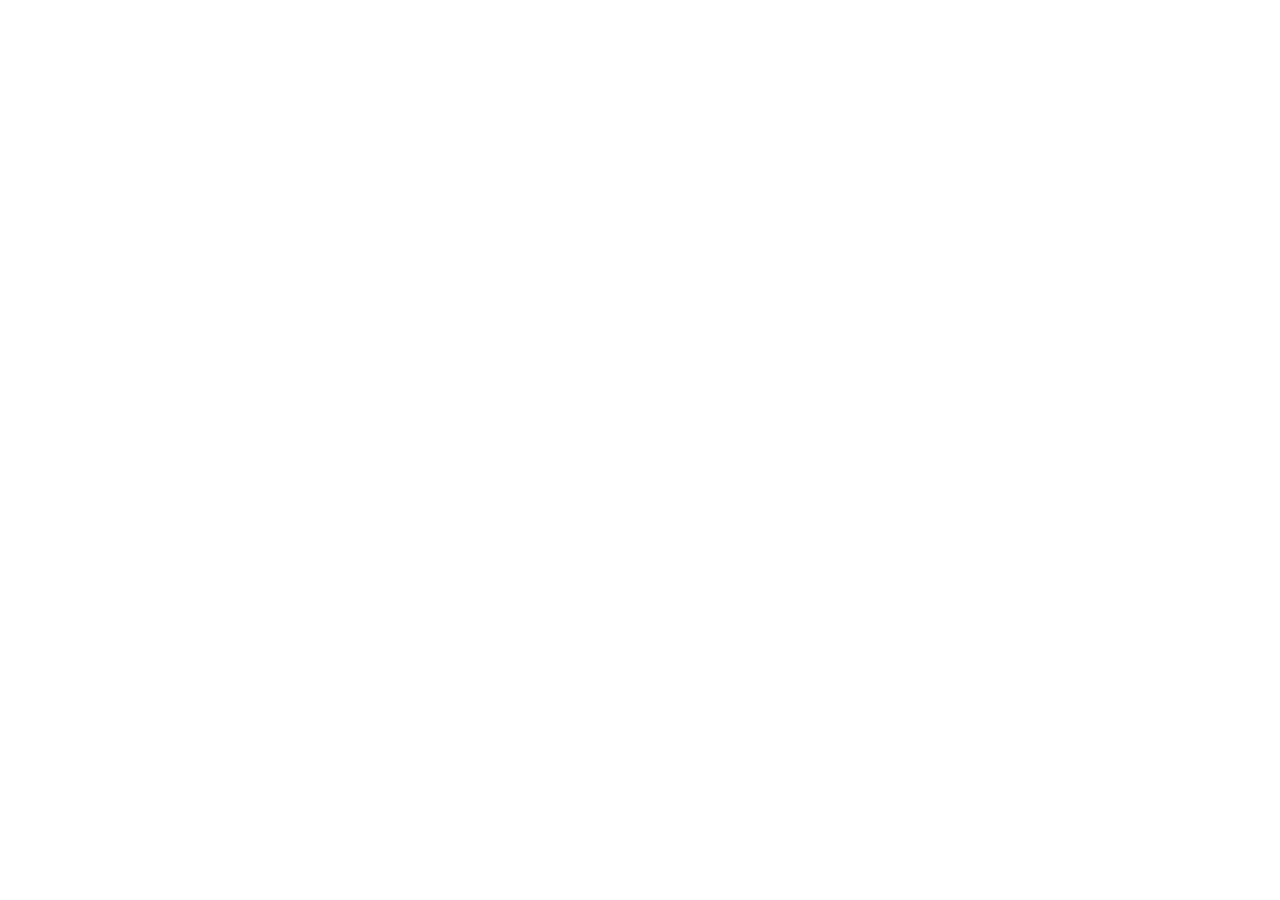
==== index.html @ 345fb294 "Atualizado" ====
<!DOCTYPE html>
<html lang="pt-br">
<head>
    <meta charset="UTF-8">
    <meta name="viewport" content="width=device-width, initial-scale=1.0">
    <title>Document</title>
    <link rel="stylesheet" href="css/style.css">
</head>
<body>
    
</body>
</html>
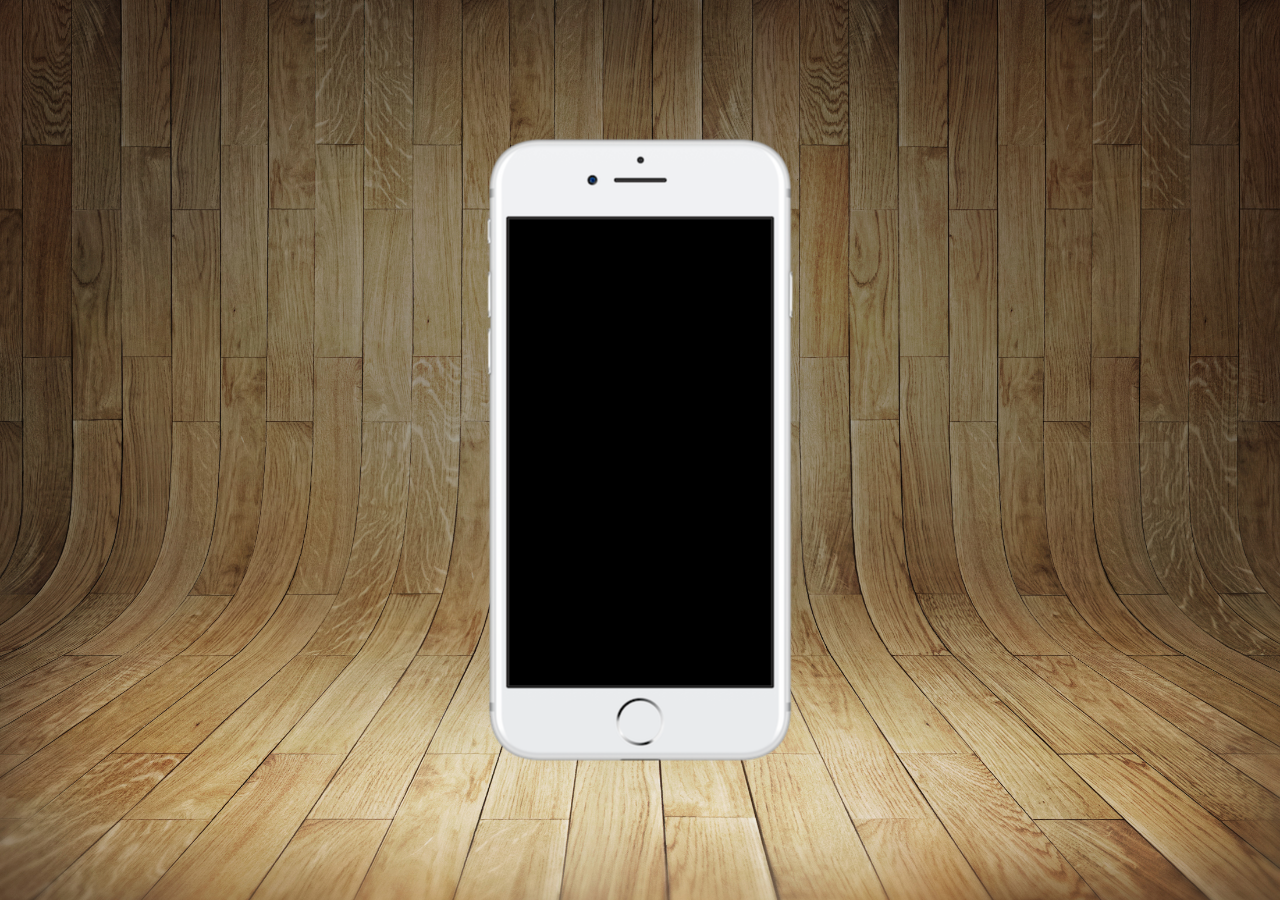
==== commit 5ce9094b: "Atualizado" ====
--- a/index.html
+++ b/index.html
@@ -3,10 +3,18 @@
 <head>
     <meta charset="UTF-8">
     <meta name="viewport" content="width=device-width, initial-scale=1.0">
-    <title>Document</title>
+    <title>Projeto Redes Sociais</title>
+    <link rel="shortcut icon" href="favicon.ico" type="image/x-icon">
     <link rel="stylesheet" href="css/style.css">
 </head>
 <body>
-    
+    <main>
+        <section id="telefone">
+            
+        </section>
+        <section id="redes-sociais">
+
+        </section>
+    </main>
 </body>
 </html>
--- a/css/style.css
+++ b/css/style.css
@@ -0,0 +1,34 @@
+@charset "UTF-8";
+
+* {
+    margin: 0;
+    padding: 0;
+    font-family: Arial, Helvetica, sans-serif;
+}
+
+html, body {
+    height: 100vh;
+    width: 100vw;
+    background-color: black;
+}
+
+body {
+    background: url(/img/fundo-madeira.jpg) no-repeat top center;
+    background-size: cover;
+    background-attachment: fixed;
+}
+
+main {
+    position: relative;
+    height: 100vh;
+}
+
+section#telefone {
+    position: absolute;
+    top: 50%;
+    left: 50%;
+    transform: translate(-50%, -50%);
+    height: 627px;
+    width: 311px;
+    background: url(/img/frame-iphone.png) no-repeat;
+}
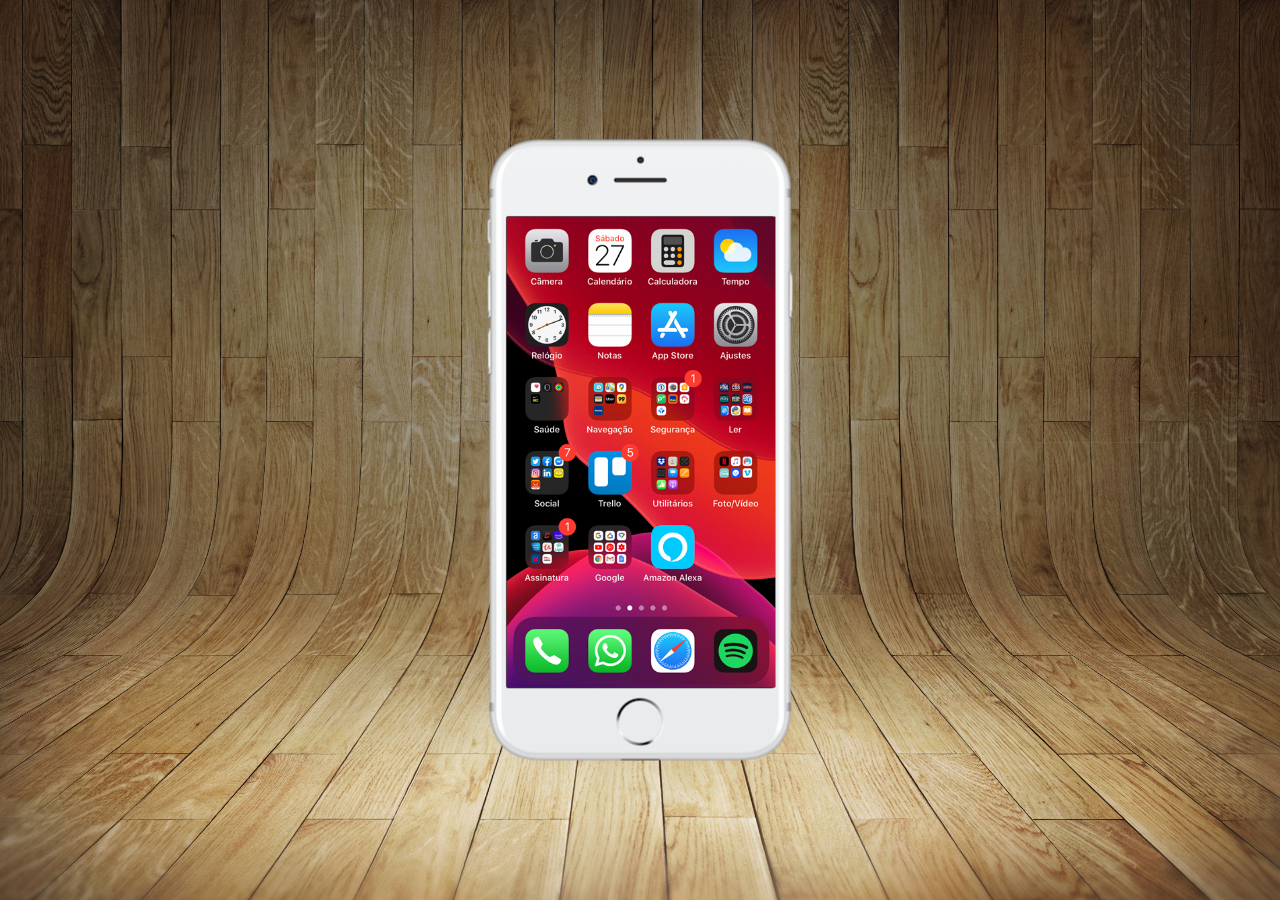
==== commit 59a9d499: "Atualizado" ====
--- a/index.html
+++ b/index.html
@@ -10,7 +10,7 @@
 <body>
     <main>
         <section id="telefone">
-            
+            <iframe src="home.html" frameborder="0" name="tela" id="tela"></iframe>
         </section>
         <section id="redes-sociais">
 
--- a/css/style.css
+++ b/css/style.css
@@ -31,4 +31,12 @@
     height: 627px;
     width: 311px;
     background: url(/img/frame-iphone.png) no-repeat;
+}
+
+iframe#tela {
+    position: relative;
+    top: 80px;
+    left: 22px;
+    width: 269px;
+    height: 471px;
 }
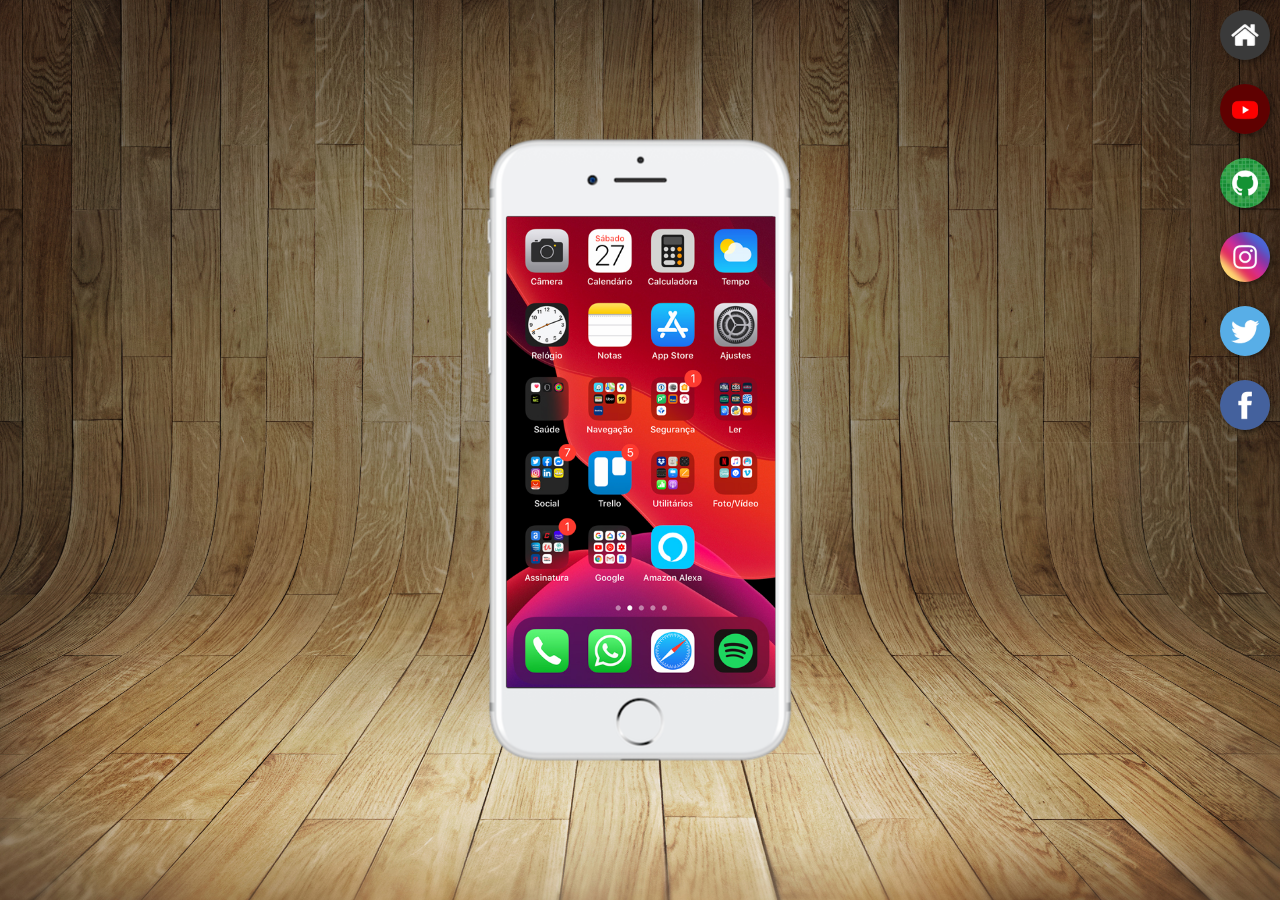
==== commit a11fcd64: "Criei botões na lateral" ====
--- a/index.html
+++ b/index.html
@@ -10,10 +10,17 @@
 <body>
     <main>
         <section id="telefone">
-            <iframe src="home.html" frameborder="0" name="tela" id="tela"></iframe>
+            <iframe src="home.html" frameborder="0" name="tela" id="tela">
+                <p>Se navegador não é compatível com iframes</p>
+            </iframe>
         </section>
         <section id="redes-sociais">
-
+            <a href="#" target="tela"><img src="img/logo-home.jpg" alt=""></a><br>
+            <a href="#" target="tela"><img src="img/logo-youtube.jpg" alt=""></a><br>
+            <a href="#" target="tela"><img src="img/logo-github.jpg" alt=""></a><br>
+            <a href="#" target="tela"><img src="img/logo-instagram.jpg" alt=""></a><br>
+            <a href="#" target="tela"><img src="img/logo-twitter.jpg" alt=""></a><br>
+            <a href="#" target="tela"><img src="img/logo-facebook.jpg" alt=""></a>
         </section>
     </main>
 </body>
--- a/css/style.css
+++ b/css/style.css
@@ -13,7 +13,7 @@
 }
 
 body {
-    background: url(/img/fundo-madeira.jpg) no-repeat top center;
+    background: url(../img/fundo-madeira.jpg) no-repeat top center;
     background-size: cover;
     background-attachment: fixed;
 }
@@ -30,7 +30,7 @@
     transform: translate(-50%, -50%);
     height: 627px;
     width: 311px;
-    background: url(/img/frame-iphone.png) no-repeat;
+    background: url(../img/frame-iphone.png) no-repeat;
 }
 
 iframe#tela {
@@ -39,4 +39,23 @@
     left: 22px;
     width: 269px;
     height: 471px;
+}
+
+section#redes-sociais {
+    text-align: right;
+}
+
+section#redes-sociais img {
+    width: 50px;
+    margin: 10px;
+    border-radius: 50%;
+    box-shadow: 2px 2px 5px rgba(0, 0, 0, 0.400);
+    box-sizing: border-box;
+}
+
+section#redes-sociais img:hover {
+    border: 2px solid rgba(255, 255, 255, 0.637);
+    transform: translate(-3px, -3px);
+    box-shadow: 5px 5px 10px rgba(0, 0, 0, 0.623);
+    transition: transform 0.5s, border 0.5s;
 }
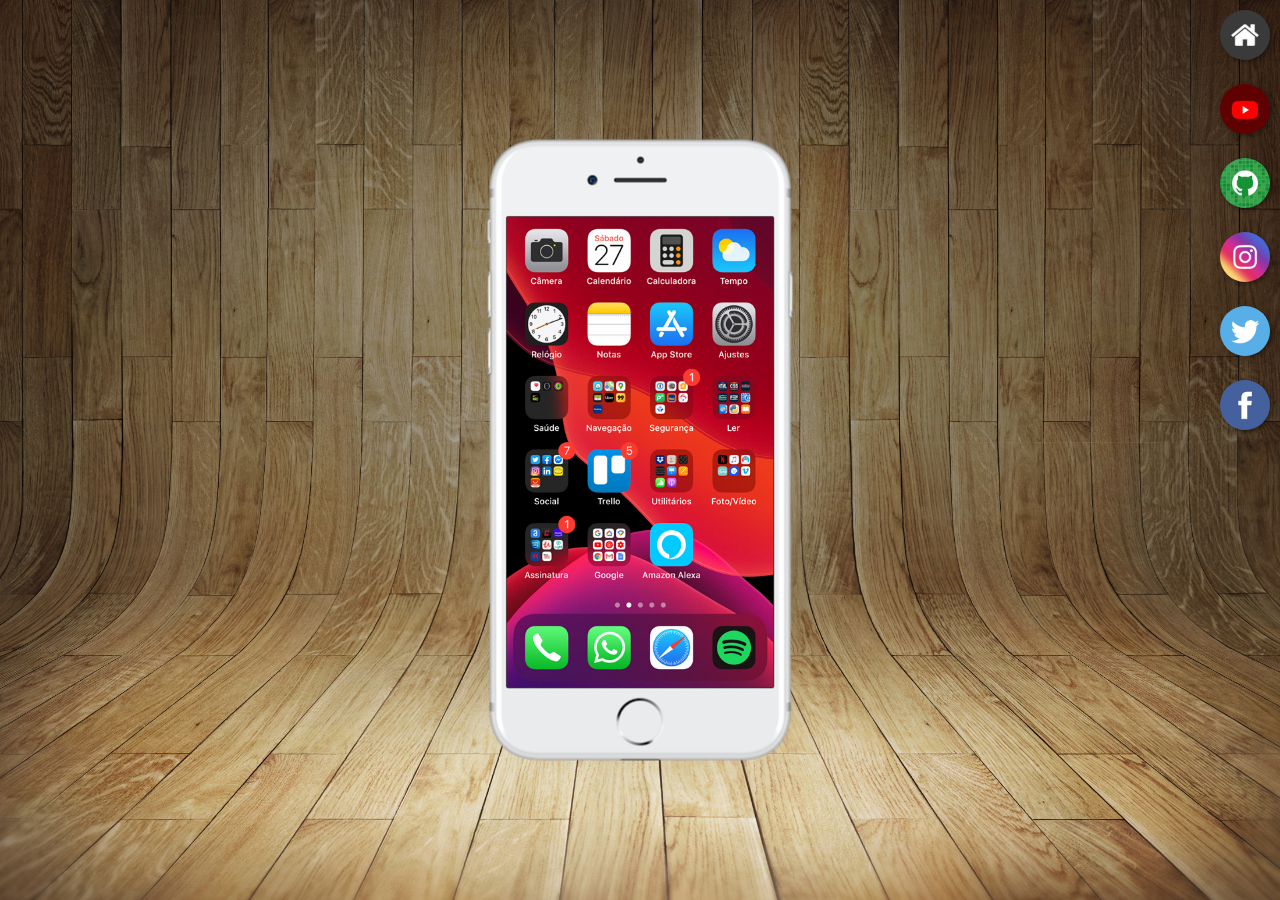
==== commit b7156966: "Atualizado" ====
--- a/index.html
+++ b/index.html
@@ -15,12 +15,12 @@
             </iframe>
         </section>
         <section id="redes-sociais">
-            <a href="#" target="tela"><img src="img/logo-home.jpg" alt=""></a><br>
-            <a href="#" target="tela"><img src="img/logo-youtube.jpg" alt=""></a><br>
-            <a href="#" target="tela"><img src="img/logo-github.jpg" alt=""></a><br>
-            <a href="#" target="tela"><img src="img/logo-instagram.jpg" alt=""></a><br>
-            <a href="#" target="tela"><img src="img/logo-twitter.jpg" alt=""></a><br>
-            <a href="#" target="tela"><img src="img/logo-facebook.jpg" alt=""></a>
+            <a href="home.html" target="tela"><img src="img/logo-home.jpg" alt=""></a><br>
+            <a href="youtube.html" target="tela"><img src="img/logo-youtube.jpg" alt=""></a><br>
+            <a href="github.html" target="tela"><img src="img/logo-github.jpg" alt=""></a><br>
+            <a href="instagram.html" target="tela"><img src="img/logo-instagram.jpg" alt=""></a><br>
+            <a href="x.html" target="tela"><img src="img/logo-twitter.jpg" alt=""></a><br>
+            <a href="facebook.html" target="tela"><img src="img/logo-facebook.jpg" alt=""></a>
         </section>
     </main>
 </body>
--- a/css/style.css
+++ b/css/style.css
@@ -37,7 +37,7 @@
     position: relative;
     top: 80px;
     left: 22px;
-    width: 269px;
+    width: 267px;
     height: 471px;
 }
 
